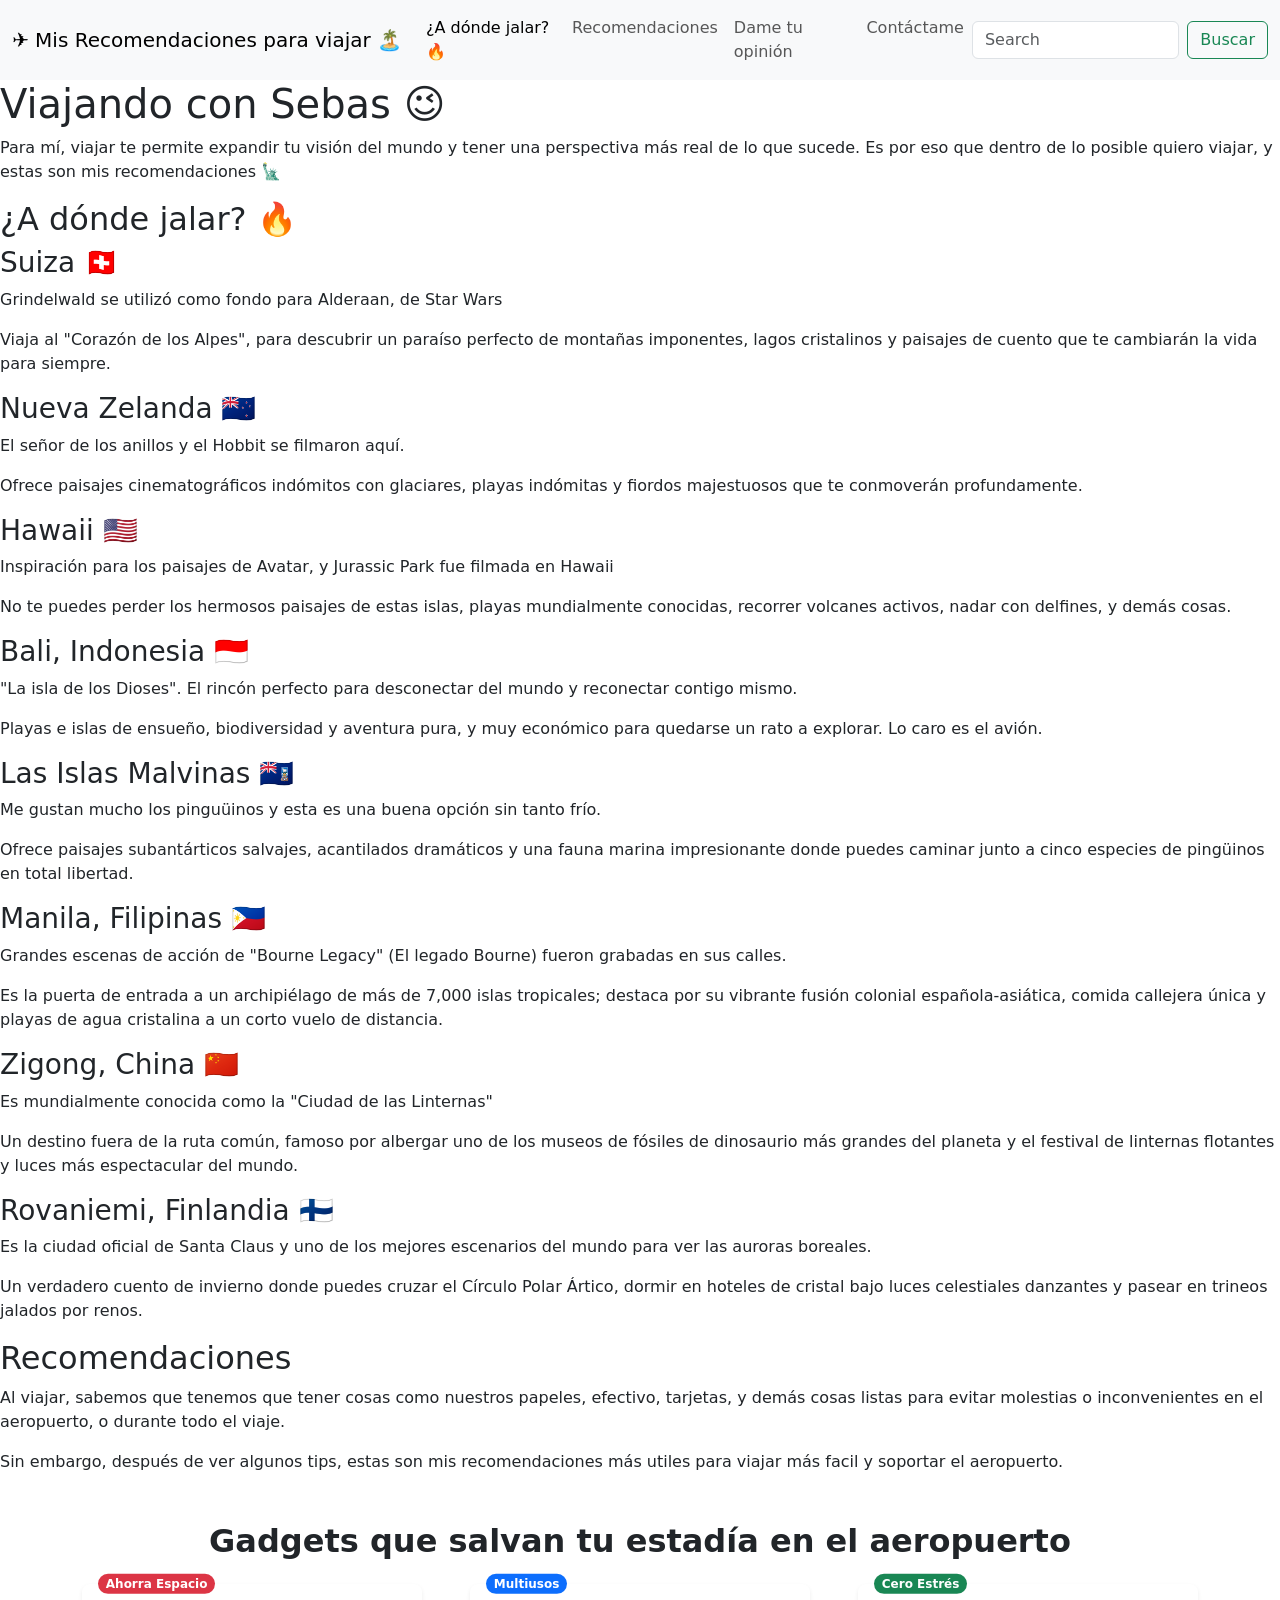
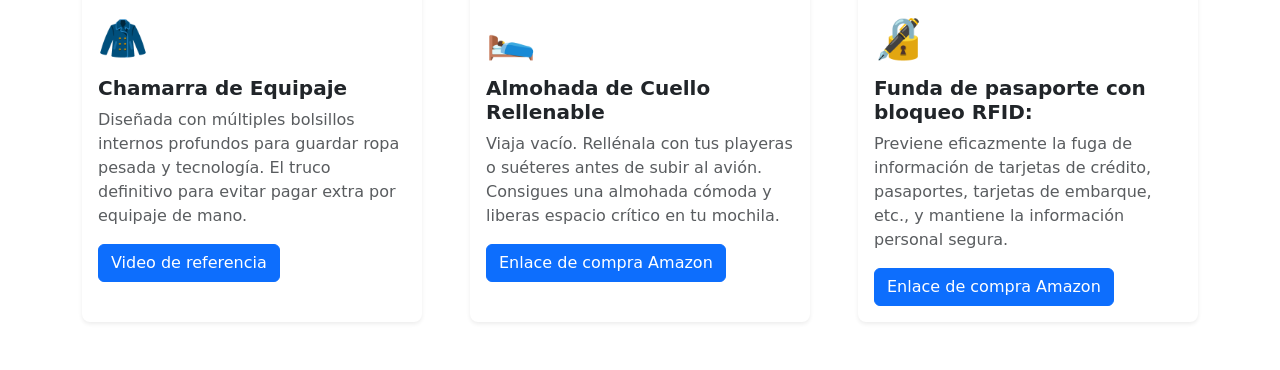
==== destinos.html @ 15028046 "Se han agregado varios elementos del cuerpo y descripcion" ====
<!DOCTYPE html>
<html lang="en">
<head>
    <meta charset="UTF-8">
    <meta name="viewport" content="width=device-width, initial-scale=1.0">
    <title>🌎 Mi Recomendación de Viajes</title>
    <link href="https://cdn.jsdelivr.net/npm/bootstrap@5.3.8/dist/css/bootstrap.min.css" rel="stylesheet" integrity="sha384-sRIl4kxILFvY47J16cr9ZwB07vP4J8+LH7qKQnuqkuIAvNWLzeN8tE5YBujZqJLB" crossorigin="anonymous">
    <link rel="stylesheet" href="styles.css">
</head>
<body>
<!-- Agregando la NavBar --> 
<nav class="navbar navbar-expand-lg bg-body-tertiary">
  <div class="container-fluid">
    <a class="navbar-brand" href="#">✈️ Mis Recomendaciones para viajar 🏝️ </a>
    <button class="navbar-toggler" type="button" data-bs-toggle="collapse" data-bs-target="#navbarNavAltMarkup" aria-controls="navbarNavAltMarkup" aria-expanded="false" aria-label="Toggle navigation">
      <span class="navbar-toggler-icon"></span>
    </button>

      <div class="navbar-nav">
        <a class="nav-link active" aria-current="page" href="#">¿A dónde jalar? 🔥</a>
        <a class="nav-link" href="#">Recomendaciones</a>
        <a class="nav-link" href="#">Dame tu opinión</a>
        <a class="nav-link" href="#">Contáctame</a>
      </div>

    <form class="d-flex ms-auto" role="search">
      <input class="form-control me-2" type="search" placeholder="Search" aria-label="Search"/>
      <button class="btn btn-outline-success" type="submit">Buscar</button>
    </form>

    </div>
  </div>
</nav>

<h1> Viajando con Sebas 😉 </h1>
<p>
    Para mí, viajar te permite expandir tu visión del mundo y tener una perspectiva más real de lo que sucede. Es por eso que dentro de lo posible quiero viajar, y estas son mis recomendaciones 🗽
</p>

<h2> ¿A dónde jalar? 🔥</h2>

<h3>Suiza 🇨🇭</h3>
<p>Grindelwald se utilizó como fondo para Alderaan, de Star Wars</p>
<!-- back -->
<p>Viaja al "Corazón de los Alpes", para descubrir un paraíso perfecto de montañas imponentes, lagos cristalinos y paisajes de cuento que te cambiarán la vida para siempre.</p>

<h3>Nueva Zelanda 🇳🇿</h3>
<p>El señor de los anillos y el Hobbit se filmaron aquí.</p>
<!-- back-->
<p>Ofrece paisajes cinematográficos indómitos con glaciares, playas indómitas y fiordos majestuosos que te conmoverán profundamente.</p>

<h3>Hawaii 🇺🇸</h3>
<p>Inspiración para los paisajes de Avatar, y Jurassic Park fue filmada en Hawaii</p>
<!-- back-->
<p>No te puedes perder los hermosos paisajes de estas islas, playas mundialmente conocidas, recorrer volcanes activos, nadar con delfines, y demás cosas.</p>

<h3>Bali, Indonesia 🇮🇩</h3>
<p>"La isla de los Dioses". El rincón perfecto para desconectar del mundo y reconectar contigo mismo.
</p>
<!-- back-->
<p>Playas e islas de ensueño, biodiversidad y aventura pura, y muy económico para quedarse un rato a explorar. Lo caro es el avión.</p>

<h3>Las Islas Malvinas 🇫🇰</h3>
<p>Me gustan mucho los pinguüinos y esta es una buena opción sin tanto frío.</p>
<!-- back-->
<p>Ofrece paisajes subantárticos salvajes, acantilados dramáticos y una fauna marina impresionante donde puedes caminar junto a cinco especies de pingüinos en total libertad.</p>

<h3>Manila, Filipinas 🇵🇭</h3>
<p>Grandes escenas de acción de "Bourne Legacy" (El legado Bourne) fueron grabadas en sus calles.</p>
<!-- back-->
<p>Es la puerta de entrada a un archipiélago de más de 7,000 islas tropicales; destaca por su vibrante fusión colonial española-asiática, comida callejera única y playas de agua cristalina a un corto vuelo de distancia.</p>

<h3>Zigong, China 🇨🇳</h3>
<p>Es mundialmente conocida como la "Ciudad de las Linternas"</p>
<!-- back-->
<p>Un destino fuera de la ruta común, famoso por albergar uno de los museos de fósiles de dinosaurio más grandes del planeta y el festival de linternas flotantes y luces más espectacular del mundo.</p>

<h3>Rovaniemi, Finlandia 🇫🇮</h3>
<p>Es la ciudad oficial de Santa Claus y uno de los mejores escenarios del mundo para ver las auroras boreales.</p>
<!-- back-->
<p>Un verdadero cuento de invierno donde puedes cruzar el Círculo Polar Ártico, dormir en hoteles de cristal bajo luces celestiales danzantes y pasear en trineos jalados por renos.</p>

<h2>Recomendaciones</h2>
<p>Al viajar, sabemos que tenemos que tener cosas como nuestros papeles, efectivo, tarjetas, y demás cosas listas para evitar molestias o inconvenientes en el aeropuerto, o durante todo el viaje.</p>
<p>Sin embargo, después de ver algunos tips, estas son mis recomendaciones más utiles para viajar más facil y soportar el aeropuerto.</p>

<div class="container my-5">
  <h2 class="text-center mb-4 fw-bold">Gadgets que salvan tu estadía en el aeropuerto</h2>
  
  <div class="row g-5">
    <!-- Objeto 1 -->
    <div class="col-md-6 col-lg-4">
      <div class="card h-100 shadow-sm border-0 rounded-3 position-relative">
        <span class="position-absolute top-0 start-0 translate-middle-y badge rounded-pill bg-danger ms-3">
          Ahorra Espacio
        </span>
        <div class="card-body pt-4">
          <div class="fs-1 mb-2">🧥</div>
          <h5 class="card-title fw-bold">Chamarra de Equipaje</h5>
          <p class="card-text text-muted">Diseñada con múltiples bolsillos internos profundos para guardar ropa pesada y tecnología. El truco definitivo para evitar pagar extra por equipaje de mano.</p>
              <a href="https://www.instagram.com/reel/DLnKkiUyYxP/?hl=en" target="_blank" rel="noopener" class="btn btn-primary">Video de referencia</a>
        </div>
      </div>
    </div>

    <!-- Objeto 2 -->
    <div class="col-md-6 col-lg-4">
      <div class="card h-100 shadow-sm border-0 rounded-3 position-relative">
        <span class="position-absolute top-0 start-0 translate-middle-y badge rounded-pill bg-primary ms-3">
          Multiusos
        </span>
        <div class="card-body pt-4">
          <div class="fs-1 mb-2">🛌</div>
          <h5 class="card-title fw-bold">Almohada de Cuello Rellenable</h5>
          <p class="card-text text-muted">Viaja vacío. Rellénala con tus playeras o suéteres antes de subir al avión. Consigues una almohada cómoda y liberas espacio crítico en tu mochila.</p>
              <a href="https://www.amazon.com.mx/%E3%82%BF%E3%83%95%E3%82%B3-Tafuco-Rellenable-Multifuncional-Terciopelo/dp/B0FGCH3ND7/ref=sr_1_5?__mk_es_MX=%C3%85M%C3%85%C5%BD%C3%95%C3%91&crid=2LHBBVG4JZF1M&dib=eyJ2IjoiMSJ9.[base64].dBo9K4nmUsyQqBRNXWMSgnpa4YjMkVUST35dbo7Yq1o&dib_tag=se&keywords=almohada+de+viaje+rellenable&qid=1787530043&sprefix=almohada+de+viaje+rellenabl%2Caps%2C234&sr=8-1&ufe=app_do%3Aamzn1.fos.de93fa6a-174c-4df7-be7c-5bc8e9c5a71b" target="_blank" rel="noopener" class="btn btn-primary">Enlace de compra Amazon</a>
        </div>
      </div>
    </div>

    <!-- Objeto 3 -->
    <div class="col-md-6 col-lg-4">
      <div class="card h-100 shadow-sm border-0 rounded-3 position-relative">
        <span class="position-absolute top-0 start-0 translate-middle-y badge rounded-pill bg-success ms-3">
          Cero Estrés
        </span>
        <div class="card-body pt-4">
          <div class="fs-1 mb-2">🔏</div>
          <h5 class="card-title fw-bold">Funda de pasaporte con bloqueo RFID:</h5>
          <p class="card-text text-muted">Previene eficazmente la fuga de información de tarjetas de crédito, pasaportes, tarjetas de embarque, etc., y mantiene la información personal segura.</p>
          <a href="https://www.amazon.com.mx/Porta-Pasaporte-Impermeable-Portadocumentos-Transportar/dp/B0F4XFQYJ9/ref=asc_df_B0F4XFQYJ9?mcid=a067bdb8da1b3751bfc4881c0699a6c5&tag=gledskshopmx-20&linkCode=df0&hvadid=720216821235&hvpos=&hvnetw=g&hvrand=3403503657510244074&hvpone=&hvptwo=&hvqmt=&hvdev=c&hvdvcmdl=&hvlocint=&hvlocphy=9074020&hvtargid=pla-2497318862847&hvocijid=3403503657510244074-B0F4XFQYJ9-&hvexpln=0&language=es_MX&th=1" target="_blank" rel="noopener" class="btn btn-primary">Enlace de compra Amazon</a>

        </div>
      </div>
    </div>
  </div>
</div>








    <script src="https://cdn.jsdelivr.net/npm/bootstrap@5.3.8/dist/js/bootstrap.bundle.min.js" integrity="sha384-FKyoEForCGlyvwx9Hj09JcYn3nv7wiPVlz7YYwJrWVcXK/BmnVDxM+D2scQbITxI" crossorigin="anonymous"></script>
    <script src="https://cdn.jsdelivr.net/npm/@popperjs/core@2.11.8/dist/umd/popper.min.js" integrity="sha384-I7E8VVD/ismYTF4hNIPjVp/Zjvgyol6VFvRkX/vR+Vc4jQkC+hVqc2pM8ODewa9r" crossorigin="anonymous"></script>
<script src="https://cdn.jsdelivr.net/npm/bootstrap@5.3.8/dist/js/bootstrap.min.js" integrity="sha384-G/EV+4j2dNv+tEPo3++6LCgdCROaejBqfUeNjuKAiuXbjrxilcCdDz6ZAVfHWe1Y" crossorigin="anonymous"></script>

</body>
</html>
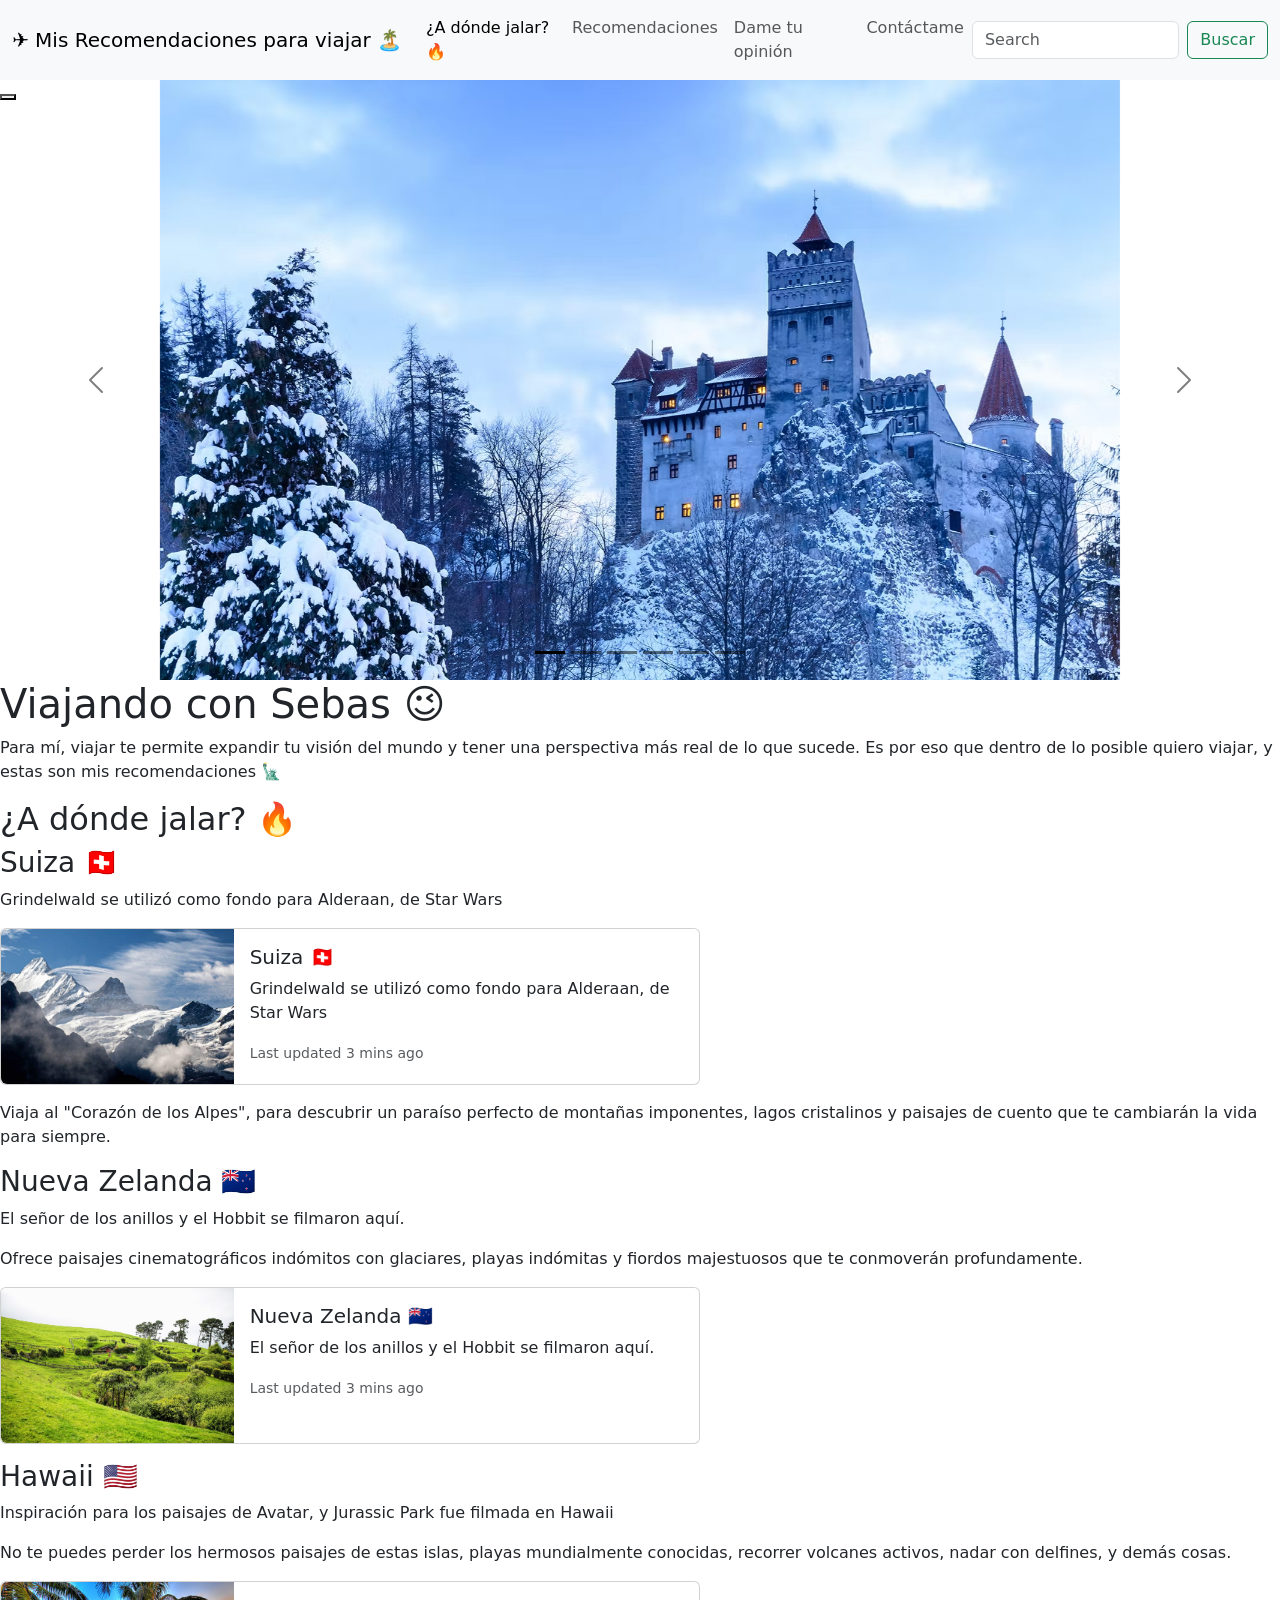
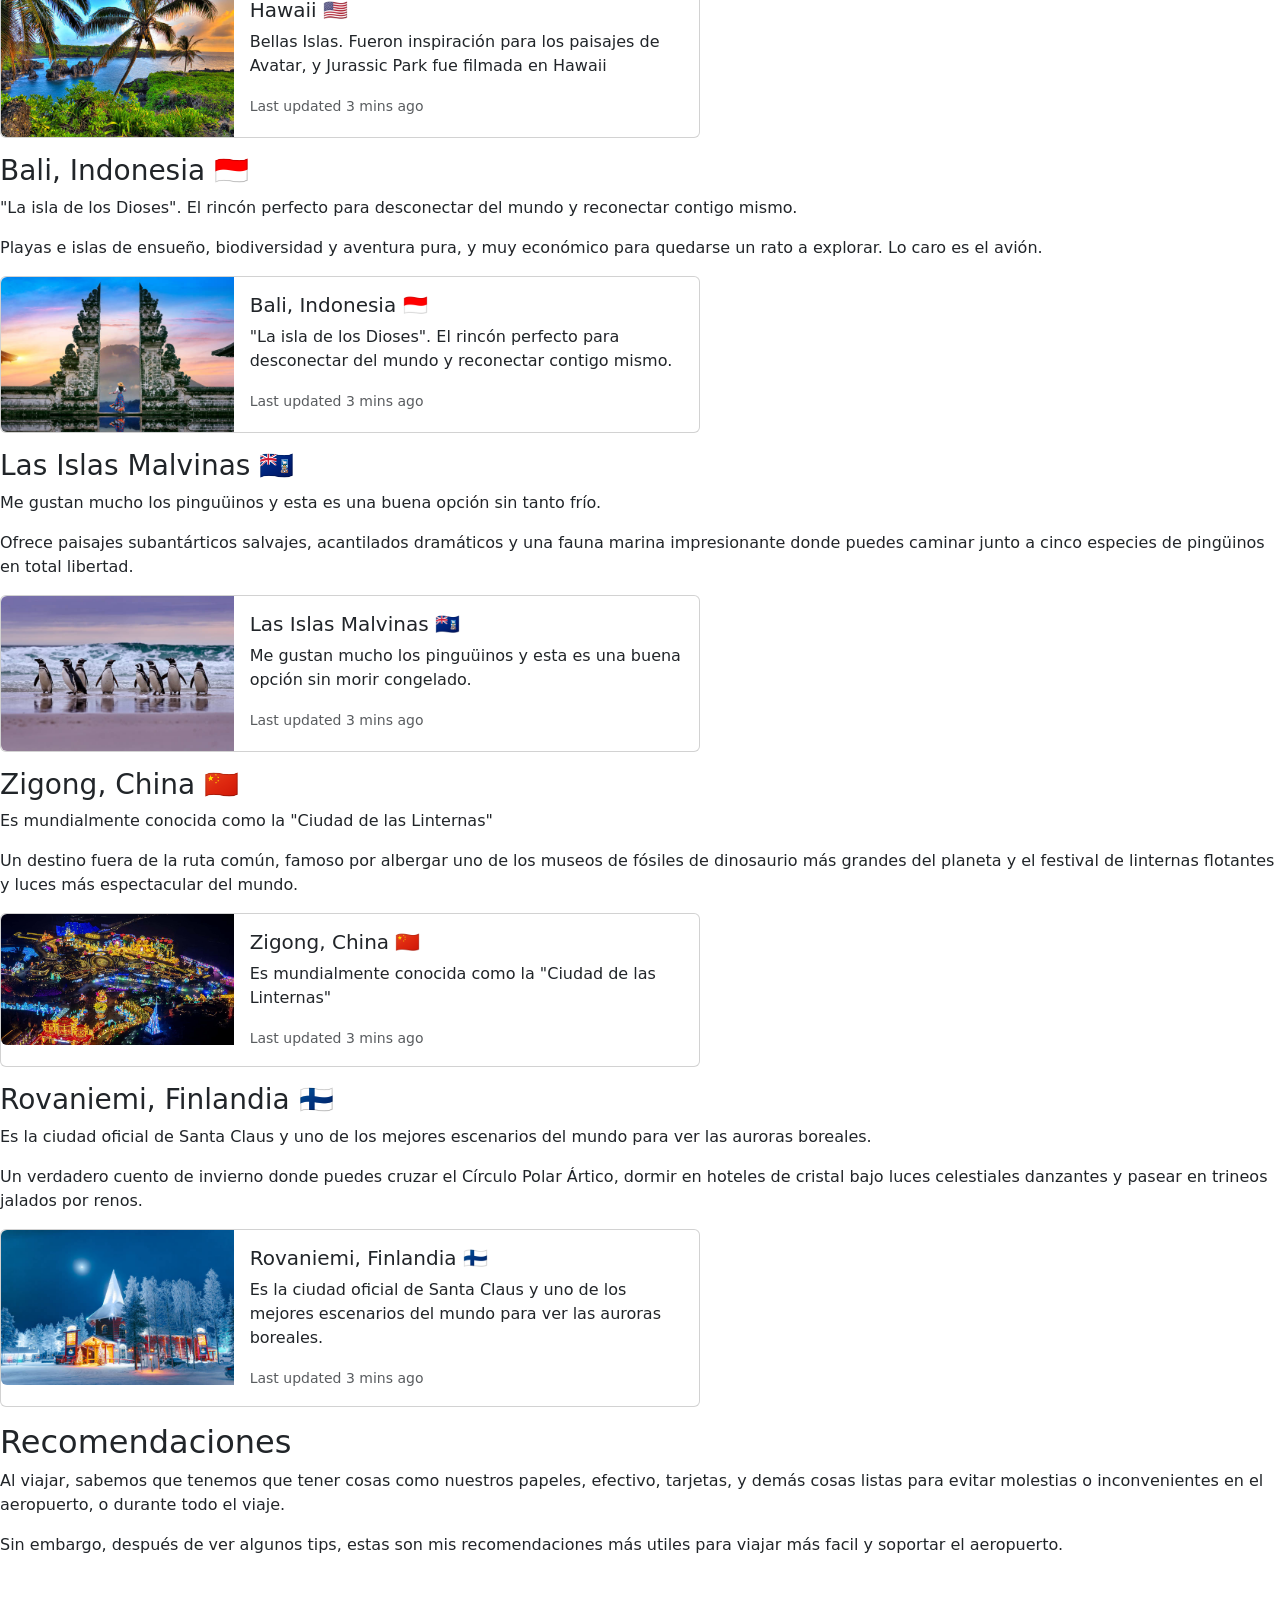
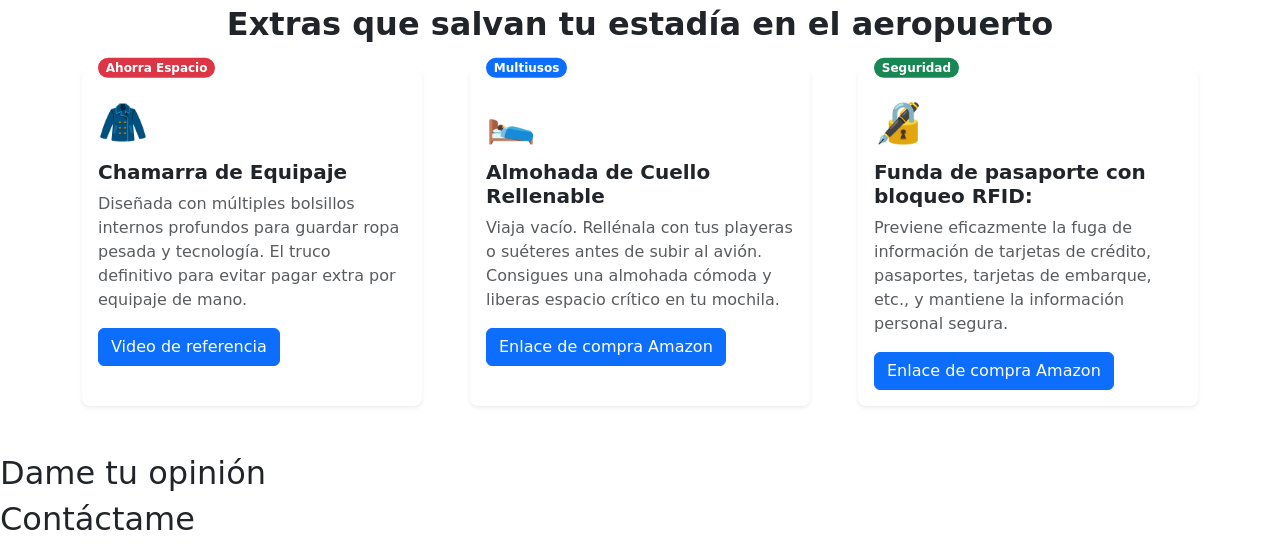
==== commit f0e2b80b: "Se modificaron las tarjetas de los paises y demas" ====
--- a/destinos.html
+++ b/destinos.html
@@ -1,20 +1,27 @@
 <!DOCTYPE html>
 <html lang="en">
+
 <head>
-    <meta charset="UTF-8">
-    <meta name="viewport" content="width=device-width, initial-scale=1.0">
-    <title>🌎 Mi Recomendación de Viajes</title>
-    <link href="https://cdn.jsdelivr.net/npm/bootstrap@5.3.8/dist/css/bootstrap.min.css" rel="stylesheet" integrity="sha384-sRIl4kxILFvY47J16cr9ZwB07vP4J8+LH7qKQnuqkuIAvNWLzeN8tE5YBujZqJLB" crossorigin="anonymous">
-    <link rel="stylesheet" href="styles.css">
+  <meta charset="UTF-8">
+  <meta name="viewport" content="width=device-width, initial-scale=1.0">
+  <title>🌎 Mi Recomendación de Viajes</title>
+  <link href="https://cdn.jsdelivr.net/npm/bootstrap@5.3.8/dist/css/bootstrap.min.css" rel="stylesheet"
+    integrity="sha384-sRIl4kxILFvY47J16cr9ZwB07vP4J8+LH7qKQnuqkuIAvNWLzeN8tE5YBujZqJLB" crossorigin="anonymous">
+  <link rel="stylesheet" href="styles.css">
 </head>
+
 <body>
-<!-- Agregando la NavBar --> 
-<nav class="navbar navbar-expand-lg bg-body-tertiary">
-  <div class="container-fluid">
-    <a class="navbar-brand" href="#">✈️ Mis Recomendaciones para viajar 🏝️ </a>
-    <button class="navbar-toggler" type="button" data-bs-toggle="collapse" data-bs-target="#navbarNavAltMarkup" aria-controls="navbarNavAltMarkup" aria-expanded="false" aria-label="Toggle navigation">
-      <span class="navbar-toggler-icon"></span>
-    </button>
+  <!--Musica de fondo-->
+<audio autoplay loop src="./carousel/Music Box (1).mp3"></audio>
+
+  <!-- Agregando la NavBar -->
+  <nav class="navbar navbar-expand-lg bg-body-tertiary">
+    <div class="container-fluid">
+      <a class="navbar-brand" href="#">✈️ Mis Recomendaciones para viajar 🏝️ </a>
+      <button class="navbar-toggler" type="button" data-bs-toggle="collapse" data-bs-target="#navbarNavAltMarkup"
+        aria-controls="navbarNavAltMarkup" aria-expanded="false" aria-label="Toggle navigation">
+        <span class="navbar-toggler-icon"></span>
+      </button>
 
       <div class="navbar-nav">
         <a class="nav-link active" aria-current="page" href="#">¿A dónde jalar? 🔥</a>
@@ -23,129 +30,358 @@
         <a class="nav-link" href="#">Contáctame</a>
       </div>
 
-    <form class="d-flex ms-auto" role="search">
-      <input class="form-control me-2" type="search" placeholder="Search" aria-label="Search"/>
-      <button class="btn btn-outline-success" type="submit">Buscar</button>
-    </form>
-
-    </div>
-  </div>
-</nav>
-
-<h1> Viajando con Sebas 😉 </h1>
-<p>
-    Para mí, viajar te permite expandir tu visión del mundo y tener una perspectiva más real de lo que sucede. Es por eso que dentro de lo posible quiero viajar, y estas son mis recomendaciones 🗽
-</p>
-
-<h2> ¿A dónde jalar? 🔥</h2>
-
-<h3>Suiza 🇨🇭</h3>
-<p>Grindelwald se utilizó como fondo para Alderaan, de Star Wars</p>
-<!-- back -->
-<p>Viaja al "Corazón de los Alpes", para descubrir un paraíso perfecto de montañas imponentes, lagos cristalinos y paisajes de cuento que te cambiarán la vida para siempre.</p>
-
-<h3>Nueva Zelanda 🇳🇿</h3>
-<p>El señor de los anillos y el Hobbit se filmaron aquí.</p>
-<!-- back-->
-<p>Ofrece paisajes cinematográficos indómitos con glaciares, playas indómitas y fiordos majestuosos que te conmoverán profundamente.</p>
-
-<h3>Hawaii 🇺🇸</h3>
-<p>Inspiración para los paisajes de Avatar, y Jurassic Park fue filmada en Hawaii</p>
-<!-- back-->
-<p>No te puedes perder los hermosos paisajes de estas islas, playas mundialmente conocidas, recorrer volcanes activos, nadar con delfines, y demás cosas.</p>
-
-<h3>Bali, Indonesia 🇮🇩</h3>
-<p>"La isla de los Dioses". El rincón perfecto para desconectar del mundo y reconectar contigo mismo.
-</p>
-<!-- back-->
-<p>Playas e islas de ensueño, biodiversidad y aventura pura, y muy económico para quedarse un rato a explorar. Lo caro es el avión.</p>
-
-<h3>Las Islas Malvinas 🇫🇰</h3>
-<p>Me gustan mucho los pinguüinos y esta es una buena opción sin tanto frío.</p>
-<!-- back-->
-<p>Ofrece paisajes subantárticos salvajes, acantilados dramáticos y una fauna marina impresionante donde puedes caminar junto a cinco especies de pingüinos en total libertad.</p>
-
-<h3>Manila, Filipinas 🇵🇭</h3>
-<p>Grandes escenas de acción de "Bourne Legacy" (El legado Bourne) fueron grabadas en sus calles.</p>
-<!-- back-->
-<p>Es la puerta de entrada a un archipiélago de más de 7,000 islas tropicales; destaca por su vibrante fusión colonial española-asiática, comida callejera única y playas de agua cristalina a un corto vuelo de distancia.</p>
-
-<h3>Zigong, China 🇨🇳</h3>
-<p>Es mundialmente conocida como la "Ciudad de las Linternas"</p>
-<!-- back-->
-<p>Un destino fuera de la ruta común, famoso por albergar uno de los museos de fósiles de dinosaurio más grandes del planeta y el festival de linternas flotantes y luces más espectacular del mundo.</p>
-
-<h3>Rovaniemi, Finlandia 🇫🇮</h3>
-<p>Es la ciudad oficial de Santa Claus y uno de los mejores escenarios del mundo para ver las auroras boreales.</p>
-<!-- back-->
-<p>Un verdadero cuento de invierno donde puedes cruzar el Círculo Polar Ártico, dormir en hoteles de cristal bajo luces celestiales danzantes y pasear en trineos jalados por renos.</p>
-
-<h2>Recomendaciones</h2>
-<p>Al viajar, sabemos que tenemos que tener cosas como nuestros papeles, efectivo, tarjetas, y demás cosas listas para evitar molestias o inconvenientes en el aeropuerto, o durante todo el viaje.</p>
-<p>Sin embargo, después de ver algunos tips, estas son mis recomendaciones más utiles para viajar más facil y soportar el aeropuerto.</p>
-
-<div class="container my-5">
-  <h2 class="text-center mb-4 fw-bold">Gadgets que salvan tu estadía en el aeropuerto</h2>
-  
-  <div class="row g-5">
-    <!-- Objeto 1 -->
-    <div class="col-md-6 col-lg-4">
-      <div class="card h-100 shadow-sm border-0 rounded-3 position-relative">
-        <span class="position-absolute top-0 start-0 translate-middle-y badge rounded-pill bg-danger ms-3">
-          Ahorra Espacio
-        </span>
-        <div class="card-body pt-4">
-          <div class="fs-1 mb-2">🧥</div>
-          <h5 class="card-title fw-bold">Chamarra de Equipaje</h5>
-          <p class="card-text text-muted">Diseñada con múltiples bolsillos internos profundos para guardar ropa pesada y tecnología. El truco definitivo para evitar pagar extra por equipaje de mano.</p>
-              <a href="https://www.instagram.com/reel/DLnKkiUyYxP/?hl=en" target="_blank" rel="noopener" class="btn btn-primary">Video de referencia</a>
+      <form class="d-flex ms-auto" role="search">
+        <input class="form-control me-2" type="search" placeholder="Search" aria-label="Search" />
+        <button class="btn btn-outline-success" type="submit">Buscar</button>
+      </form>
+
+    </div>
+    </div>
+  </nav>
+
+  <!--! Carrusel -->
+  <div id="carouselAutoplaying" class="carousel carousel-dark slide carousel-fade" data-bs-ride="carousel">
+
+    <!--* Botones del pie de la imagen del carrusel -->
+
+    <div class="carousel-indicators">
+      <button type="button" data-bs-target="#carouselCaptions" data-bs-slide-to="0" class="active" aria-current="true"
+        aria-label="Slide 1"></button>
+      <button type="button" data-bs-target="#carouselCaptions" data-bs-slide-to="1" aria-label="Slide 2"></button>
+      <button type="button" data-bs-target="#carouselCaptions" data-bs-slide-to="2" aria-label="Slide 3"></button>
+      <button type="button" data-bs-target="#carouselCaptions" data-bs-slide-to="3" aria-label="Slide 4"></button>
+      <button type="button" data-bs-target="#carouselCaptions" data-bs-slide-to="4" aria-label="Slide 5"></button>
+      <button type="button" data-bs-target="#carouselCaptions" data-bs-slide-to="5" aria-label="Slide 6"></button>
+    </div>
+
+    <!--* Botones laterales -->
+
+    <div class="carousel-inner">
+     
+        <button type="button" data-bs-target="#carouselDark" data-bs-slide-to="0" class="active" aria-current="true"
+          aria-label="Slide 1">
+        </button>
+        
+
+      <!--* Imágenes del carrusel -->
+
+      <div class="carousel-item active" data-bs-interval="7000">
+        <img src="./carousel/carousel0.jpg" class="d-block w-auto mx-auto" width="600px" height="600" alt="My love tale...">
+      </div>
+      <div class="carousel-item" data-bs-interval="3000">
+        <img src="carousel/carousel1.jpg" class="d-block w-auto mx-auto" width="600px" height="600" alt="Mexico">
+      </div>
+      <div class="carousel-item" data-bs-interval="3000">
+        <img src="carousel/carousel2.jpg" class="d-block w-auto mx-auto" width="600px" height="600" alt="Bora Bora">
+      </div>
+      <div class="carousel-item" data-bs-interval="3000">
+        <img src="carousel/carousel3.jpg" class="d-block w-auto mx-auto" width="600px" height="600" alt="Suiza">
+      </div>
+      <div class="carousel-item" data-bs-interval="3000">
+        <img src="carousel/carousel4.jpg" class="d-block w-auto mx-auto" width="600px" height="600" alt="Suiza">
+      </div>
+      <div class="carousel-item" data-bs-interval="3000">
+        <img src="carousel/carousel5.jpg" class="d-block w-auto mx-auto" width="600px" height="600" alt="Suiza">
+      </div>
+      <div class="carousel-item" data-bs-interval="3000">
+        <img src="carousel/carousel6.jpg" class="d-block w-auto mx-auto" width="600px" height="600" alt="Suiza">
+      </div>
+
+
+    </div>
+
+    <!--* Botones laterales -->
+
+    <button class="carousel-control-prev" type="button" data-bs-target="#carouselAutoplaying" data-bs-slide="prev">
+      <span class="carousel-control-prev-icon" aria-hidden="true"></span>
+      <span class="visually-hidden">Previous</span>
+    </button>
+    <button class="carousel-control-next" type="button" data-bs-target="#carouselAutoplaying" data-bs-slide="next">
+      <span class="carousel-control-next-icon" aria-hidden="true"></span>
+      <span class="visually-hidden">Next</span>
+    </button>
+
+  </div>
+
+
+  <h1> Viajando con Sebas 😉 </h1>
+  <p>
+    Para mí, viajar te permite expandir tu visión del mundo y tener una perspectiva más real de lo que sucede. Es por
+    eso que dentro de lo posible quiero viajar, y estas son mis recomendaciones 🗽
+  </p>
+
+
+
+
+
+
+  <h2> ¿A dónde jalar? 🔥</h2>
+
+  <h3>Suiza 🇨🇭</h3>
+  <p>Grindelwald se utilizó como fondo para Alderaan, de Star Wars</p>
+
+<!--* Carta de Suiza -->
+<div class="card mb-3" style="max-width: 700px;">
+  <div class="row g-0">
+    <div class="col-md-4">
+      <img src="/assets/alderaaaan.jpg" class="img-fluid rounded-start" alt="Aquí podemos ver una referencia a Alderaan">
+    </div>
+    <div class="col-md-8">
+      <div class="card-body">
+        <h5 class="card-title">Suiza 🇨🇭</h5>
+        <p class="card-text">Grindelwald se utilizó como fondo para Alderaan, de Star Wars</p>
+        <p class="card-text"><small class="text-body-secondary">Last updated 3 mins ago</small></p>
+      </div>
+    </div>
+  </div>
+</div>
+
+
+  <!-- back -->
+  <p>Viaja al "Corazón de los Alpes", para descubrir un paraíso perfecto de montañas imponentes, lagos cristalinos y
+    paisajes de cuento que te cambiarán la vida para siempre.</p>
+
+
+<!--* Carta de Nueva Zelanda -->
+
+  <h3>Nueva Zelanda 🇳🇿</h3>
+  <p>El señor de los anillos y el Hobbit se filmaron aquí.</p>
+  <!-- back-->
+  <p>Ofrece paisajes cinematográficos indómitos con glaciares, playas indómitas y fiordos majestuosos que te conmoverán
+    profundamente.</p>
+
+<div class="card mb-3" style="max-width: 700px;">
+  <div class="row g-0">
+    <div class="col-md-4">
+      <img src="/assets/TheShire.jpg" class="img-fluid rounded-start" alt="Me encanta Nueva Zelanda">
+    </div>
+    <div class="col-md-8">
+      <div class="card-body">
+        <h5 class="card-title">Nueva Zelanda 🇳🇿</h5>
+        <p class="card-text">El señor de los anillos y el Hobbit se filmaron aquí.</p>
+        <p class="card-text"><small class="text-body-secondary">Last updated 3 mins ago</small></p>
+      </div>
+    </div>
+  </div>
+</div>
+
+
+
+<!--* Carta de Hawaii -->
+
+  <h3>Hawaii 🇺🇸</h3>
+  <p>Inspiración para los paisajes de Avatar, y Jurassic Park fue filmada en Hawaii</p>
+  <!-- back-->
+  <p>No te puedes perder los hermosos paisajes de estas islas, playas mundialmente conocidas, recorrer volcanes activos,
+    nadar con delfines, y demás cosas.</p>
+
+<div class="card mb-3" style="max-width: 700px;">
+  <div class="row g-0">
+    <div class="col-md-4">
+      <img src="/assets/Hawaii.jpg" class="img-fluid rounded-start" alt="De película">
+    </div>
+    <div class="col-md-8">
+      <div class="card-body">
+        <h5 class="card-title">Hawaii 🇺🇸</h5>
+        <p class="card-text">Bellas Islas. Fueron inspiración para los paisajes de Avatar, y Jurassic Park fue filmada en Hawaii</p>
+        <p class="card-text"><small class="text-body-secondary">Last updated 3 mins ago</small></p>
+      </div>
+    </div>
+  </div>
+</div>
+
+<!--* Carta de Indonesia -->
+
+  <h3>Bali, Indonesia 🇮🇩</h3>
+  <p>"La isla de los Dioses". El rincón perfecto para desconectar del mundo y reconectar contigo mismo.
+  </p>
+  <!-- back-->
+  <p>Playas e islas de ensueño, biodiversidad y aventura pura, y muy económico para quedarse un rato a explorar. Lo caro
+    es el avión.</p>
+
+
+<div class="card mb-3" style="max-width: 700px;">
+  <div class="row g-0">
+    <div class="col-md-4">
+      <img src="/assets/Bali.jpg" class="img-fluid rounded-start" alt="Aquí podemos ver una referencia a Alderaan">
+    </div>
+    <div class="col-md-8">
+      <div class="card-body">
+        <h5 class="card-title">Bali, Indonesia 🇮🇩</h5>
+        <p class="card-text">"La isla de los Dioses". El rincón perfecto para desconectar del mundo y reconectar contigo mismo.</p>
+        <p class="card-text"><small class="text-body-secondary">Last updated 3 mins ago</small></p>
+      </div>
+    </div>
+  </div>
+</div>
+
+
+<!--* Carta de las Islas Mavinas -->
+
+  <h3>Las Islas Malvinas 🇫🇰</h3>
+  <p>Me gustan mucho los pinguüinos y esta es una buena opción sin tanto frío.</p>
+  <!-- back-->
+  <p>Ofrece paisajes subantárticos salvajes, acantilados dramáticos y una fauna marina impresionante donde puedes
+    caminar junto a cinco especies de pingüinos en total libertad.</p>
+
+<div class="card mb-3" style="max-width: 700px;">
+  <div class="row g-0">
+    <div class="col-md-4">
+      <img src="/assets/Malvinas.jpg" class="img-fluid rounded-start" alt="Aquí podemos ver una referencia a Alderaan">
+    </div>
+    <div class="col-md-8">
+      <div class="card-body">
+        <h5 class="card-title">Las Islas Malvinas 🇫🇰</h5>
+        <p class="card-text">Me gustan mucho los pinguüinos y esta es una buena opción sin morir congelado.</p>
+        <p class="card-text"><small class="text-body-secondary">Last updated 3 mins ago</small></p>
+      </div>
+    </div>
+  </div>
+</div>
+
+
+<!--* Carta de China -->
+
+  <h3>Zigong, China 🇨🇳</h3>
+  <p>Es mundialmente conocida como la "Ciudad de las Linternas"</p>
+  <!-- back-->
+  <p>Un destino fuera de la ruta común, famoso por albergar uno de los museos de fósiles de dinosaurio más grandes del
+    planeta y el festival de linternas flotantes y luces más espectacular del mundo.</p>
+
+<div class="card mb-3" style="max-width: 700px;">
+  <div class="row g-0">
+    <div class="col-md-4">
+      <img src="/assets/Zigong.jpg" class="img-fluid rounded-start" alt="Aquí podemos ver una referencia a Alderaan">
+    </div>
+    <div class="col-md-8">
+      <div class="card-body">
+        <h5 class="card-title">Zigong, China 🇨🇳</h5>
+        <p class="card-text">Es mundialmente conocida como la "Ciudad de las Linternas"</p>
+        <p class="card-text"><small class="text-body-secondary">Last updated 3 mins ago</small></p>
+      </div>
+    </div>
+  </div>
+</div>
+
+
+
+<!--* Carta de Finlandia -->
+
+
+  <h3>Rovaniemi, Finlandia 🇫🇮</h3>
+  <p>Es la ciudad oficial de Santa Claus y uno de los mejores escenarios del mundo para ver las auroras boreales.</p>
+  <!-- back-->
+  <p>Un verdadero cuento de invierno donde puedes cruzar el Círculo Polar Ártico, dormir en hoteles de cristal bajo
+    luces celestiales danzantes y pasear en trineos jalados por renos.</p>
+
+<div class="card mb-3" style="max-width: 700px;">
+  <div class="row g-0">
+    <div class="col-md-4">
+      <img src="/assets/Rovaniemi.jpg" class="img-fluid rounded-start" alt="Aquí podemos ver una referencia a Alderaan">
+    </div>
+    <div class="col-md-8">
+      <div class="card-body">
+        <h5 class="card-title">Rovaniemi, Finlandia 🇫🇮</h5>
+        <p class="card-text">Es la ciudad oficial de Santa Claus y uno de los mejores escenarios del mundo para ver las auroras boreales.</p>
+        <p class="card-text"><small class="text-body-secondary">Last updated 3 mins ago</small></p>
+      </div>
+    </div>
+  </div>
+</div>
+
+  <h2>Recomendaciones</h2>
+  <p>Al viajar, sabemos que tenemos que tener cosas como nuestros papeles, efectivo, tarjetas, y demás cosas listas para
+    evitar molestias o inconvenientes en el aeropuerto, o durante todo el viaje.</p>
+  <p>Sin embargo, después de ver algunos tips, estas son mis recomendaciones más utiles para viajar más facil y soportar
+    el aeropuerto.</p>
+
+  <div class="container my-5">
+    <h2 class="text-center mb-4 fw-bold">Extras que salvan tu estadía en el aeropuerto</h2>
+
+    <div class="row g-5">
+      <!-- Objeto 1 -->
+      <div class="col-md-6 col-lg-4">
+        <div class="card h-100 shadow-sm border-0 rounded-3 position-relative">
+          <span class="position-absolute top-0 start-0 translate-middle-y badge rounded-pill bg-danger ms-3">
+            Ahorra Espacio
+          </span>
+          <div class="card-body pt-4">
+            <div class="fs-1 mb-2">🧥</div>
+            <h5 class="card-title fw-bold">Chamarra de Equipaje</h5>
+            <p class="card-text text-muted">Diseñada con múltiples bolsillos internos profundos para guardar ropa pesada
+              y tecnología. El truco definitivo para evitar pagar extra por equipaje de mano.</p>
+            <a href="https://www.instagram.com/reel/DLnKkiUyYxP/?hl=en" target="_blank" rel="noopener"
+              class="btn btn-primary">Video de referencia</a>
+          </div>
         </div>
       </div>
-    </div>
-
-    <!-- Objeto 2 -->
-    <div class="col-md-6 col-lg-4">
-      <div class="card h-100 shadow-sm border-0 rounded-3 position-relative">
-        <span class="position-absolute top-0 start-0 translate-middle-y badge rounded-pill bg-primary ms-3">
-          Multiusos
-        </span>
-        <div class="card-body pt-4">
-          <div class="fs-1 mb-2">🛌</div>
-          <h5 class="card-title fw-bold">Almohada de Cuello Rellenable</h5>
-          <p class="card-text text-muted">Viaja vacío. Rellénala con tus playeras o suéteres antes de subir al avión. Consigues una almohada cómoda y liberas espacio crítico en tu mochila.</p>
-              <a href="https://www.amazon.com.mx/%E3%82%BF%E3%83%95%E3%82%B3-Tafuco-Rellenable-Multifuncional-Terciopelo/dp/B0FGCH3ND7/ref=sr_1_5?__mk_es_MX=%C3%85M%C3%85%C5%BD%C3%95%C3%91&crid=2LHBBVG4JZF1M&dib=eyJ2IjoiMSJ9.[base64].dBo9K4nmUsyQqBRNXWMSgnpa4YjMkVUST35dbo7Yq1o&dib_tag=se&keywords=almohada+de+viaje+rellenable&qid=1787530043&sprefix=almohada+de+viaje+rellenabl%2Caps%2C234&sr=8-1&ufe=app_do%3Aamzn1.fos.de93fa6a-174c-4df7-be7c-5bc8e9c5a71b" target="_blank" rel="noopener" class="btn btn-primary">Enlace de compra Amazon</a>
+
+      <!-- Objeto 2 -->
+      <div class="col-md-6 col-lg-4">
+        <div class="card h-100 shadow-sm border-0 rounded-3 position-relative">
+          <span class="position-absolute top-0 start-0 translate-middle-y badge rounded-pill bg-primary ms-3">
+            Multiusos
+          </span>
+          <div class="card-body pt-4">
+            <div class="fs-1 mb-2">🛌</div>
+            <h5 class="card-title fw-bold">Almohada de Cuello Rellenable</h5>
+            <p class="card-text text-muted">Viaja vacío. Rellénala con tus playeras o suéteres antes de subir al avión.
+              Consigues una almohada cómoda y liberas espacio crítico en tu mochila.</p>
+            <a href="https://www.amazon.com.mx/%E3%82%BF%E3%83%95%E3%82%B3-Tafuco-Rellenable-Multifuncional-Terciopelo/dp/B0FGCH3ND7/ref=sr_1_5?__mk_es_MX=%C3%85M%C3%85%C5%BD%C3%95%C3%91&crid=2LHBBVG4JZF1M&dib=eyJ2IjoiMSJ9.[base64].dBo9K4nmUsyQqBRNXWMSgnpa4YjMkVUST35dbo7Yq1o&dib_tag=se&keywords=almohada+de+viaje+rellenable&qid=1787530043&sprefix=almohada+de+viaje+rellenabl%2Caps%2C234&sr=8-1&ufe=app_do%3Aamzn1.fos.de93fa6a-174c-4df7-be7c-5bc8e9c5a71b"
+              target="_blank" rel="noopener" class="btn btn-primary">Enlace de compra Amazon</a>
+          </div>
         </div>
       </div>
-    </div>
-
-    <!-- Objeto 3 -->
-    <div class="col-md-6 col-lg-4">
-      <div class="card h-100 shadow-sm border-0 rounded-3 position-relative">
-        <span class="position-absolute top-0 start-0 translate-middle-y badge rounded-pill bg-success ms-3">
-          Cero Estrés
-        </span>
-        <div class="card-body pt-4">
-          <div class="fs-1 mb-2">🔏</div>
-          <h5 class="card-title fw-bold">Funda de pasaporte con bloqueo RFID:</h5>
-          <p class="card-text text-muted">Previene eficazmente la fuga de información de tarjetas de crédito, pasaportes, tarjetas de embarque, etc., y mantiene la información personal segura.</p>
-          <a href="https://www.amazon.com.mx/Porta-Pasaporte-Impermeable-Portadocumentos-Transportar/dp/B0F4XFQYJ9/ref=asc_df_B0F4XFQYJ9?mcid=a067bdb8da1b3751bfc4881c0699a6c5&tag=gledskshopmx-20&linkCode=df0&hvadid=720216821235&hvpos=&hvnetw=g&hvrand=3403503657510244074&hvpone=&hvptwo=&hvqmt=&hvdev=c&hvdvcmdl=&hvlocint=&hvlocphy=9074020&hvtargid=pla-2497318862847&hvocijid=3403503657510244074-B0F4XFQYJ9-&hvexpln=0&language=es_MX&th=1" target="_blank" rel="noopener" class="btn btn-primary">Enlace de compra Amazon</a>
-
+
+      <!-- Objeto 3 -->
+      <div class="col-md-6 col-lg-4">
+        <div class="card h-100 shadow-sm border-0 rounded-3 position-relative">
+          <span class="position-absolute top-0 start-0 translate-middle-y badge rounded-pill bg-success ms-3">
+            Seguridad
+          </span>
+          <div class="card-body pt-4">
+            <div class="fs-1 mb-2">🔏</div>
+            <h5 class="card-title fw-bold">Funda de pasaporte con bloqueo RFID:</h5>
+            <p class="card-text text-muted">Previene eficazmente la fuga de información de tarjetas de crédito,
+              pasaportes, tarjetas de embarque, etc., y mantiene la información personal segura.</p>
+            <a href="https://www.amazon.com.mx/Porta-Pasaporte-Impermeable-Portadocumentos-Transportar/dp/B0F4XFQYJ9/ref=asc_df_B0F4XFQYJ9?mcid=a067bdb8da1b3751bfc4881c0699a6c5&tag=gledskshopmx-20&linkCode=df0&hvadid=720216821235&hvpos=&hvnetw=g&hvrand=3403503657510244074&hvpone=&hvptwo=&hvqmt=&hvdev=c&hvdvcmdl=&hvlocint=&hvlocphy=9074020&hvtargid=pla-2497318862847&hvocijid=3403503657510244074-B0F4XFQYJ9-&hvexpln=0&language=es_MX&th=1"
+              target="_blank" rel="noopener" class="btn btn-primary">Enlace de compra Amazon</a>
+
+          </div>
         </div>
       </div>
     </div>
   </div>
-</div>
-
-
-
-
-
-
-
-
-    <script src="https://cdn.jsdelivr.net/npm/bootstrap@5.3.8/dist/js/bootstrap.bundle.min.js" integrity="sha384-FKyoEForCGlyvwx9Hj09JcYn3nv7wiPVlz7YYwJrWVcXK/BmnVDxM+D2scQbITxI" crossorigin="anonymous"></script>
-    <script src="https://cdn.jsdelivr.net/npm/@popperjs/core@2.11.8/dist/umd/popper.min.js" integrity="sha384-I7E8VVD/ismYTF4hNIPjVp/Zjvgyol6VFvRkX/vR+Vc4jQkC+hVqc2pM8ODewa9r" crossorigin="anonymous"></script>
-<script src="https://cdn.jsdelivr.net/npm/bootstrap@5.3.8/dist/js/bootstrap.min.js" integrity="sha384-G/EV+4j2dNv+tEPo3++6LCgdCROaejBqfUeNjuKAiuXbjrxilcCdDz6ZAVfHWe1Y" crossorigin="anonymous"></script>
+
+  <h2>Dame tu opinión</h2>
+
+
+
+
+
+
+
+
+
+
+
+
+  <script src="https://cdn.jsdelivr.net/npm/bootstrap@5.3.8/dist/js/bootstrap.bundle.min.js"
+    integrity="sha384-FKyoEForCGlyvwx9Hj09JcYn3nv7wiPVlz7YYwJrWVcXK/BmnVDxM+D2scQbITxI"
+    crossorigin="anonymous"></script>
+  <script src="https://cdn.jsdelivr.net/npm/@popperjs/core@2.11.8/dist/umd/popper.min.js"
+    integrity="sha384-I7E8VVD/ismYTF4hNIPjVp/Zjvgyol6VFvRkX/vR+Vc4jQkC+hVqc2pM8ODewa9r"
+    crossorigin="anonymous"></script>
+  <script src="https://cdn.jsdelivr.net/npm/bootstrap@5.3.8/dist/js/bootstrap.min.js"
+    integrity="sha384-G/EV+4j2dNv+tEPo3++6LCgdCROaejBqfUeNjuKAiuXbjrxilcCdDz6ZAVfHWe1Y"
+    crossorigin="anonymous"></script>
+
+
 
 </body>
+
+<footer>
+  <h2>Contáctame</h2>
+</footer>
+
 </html>
